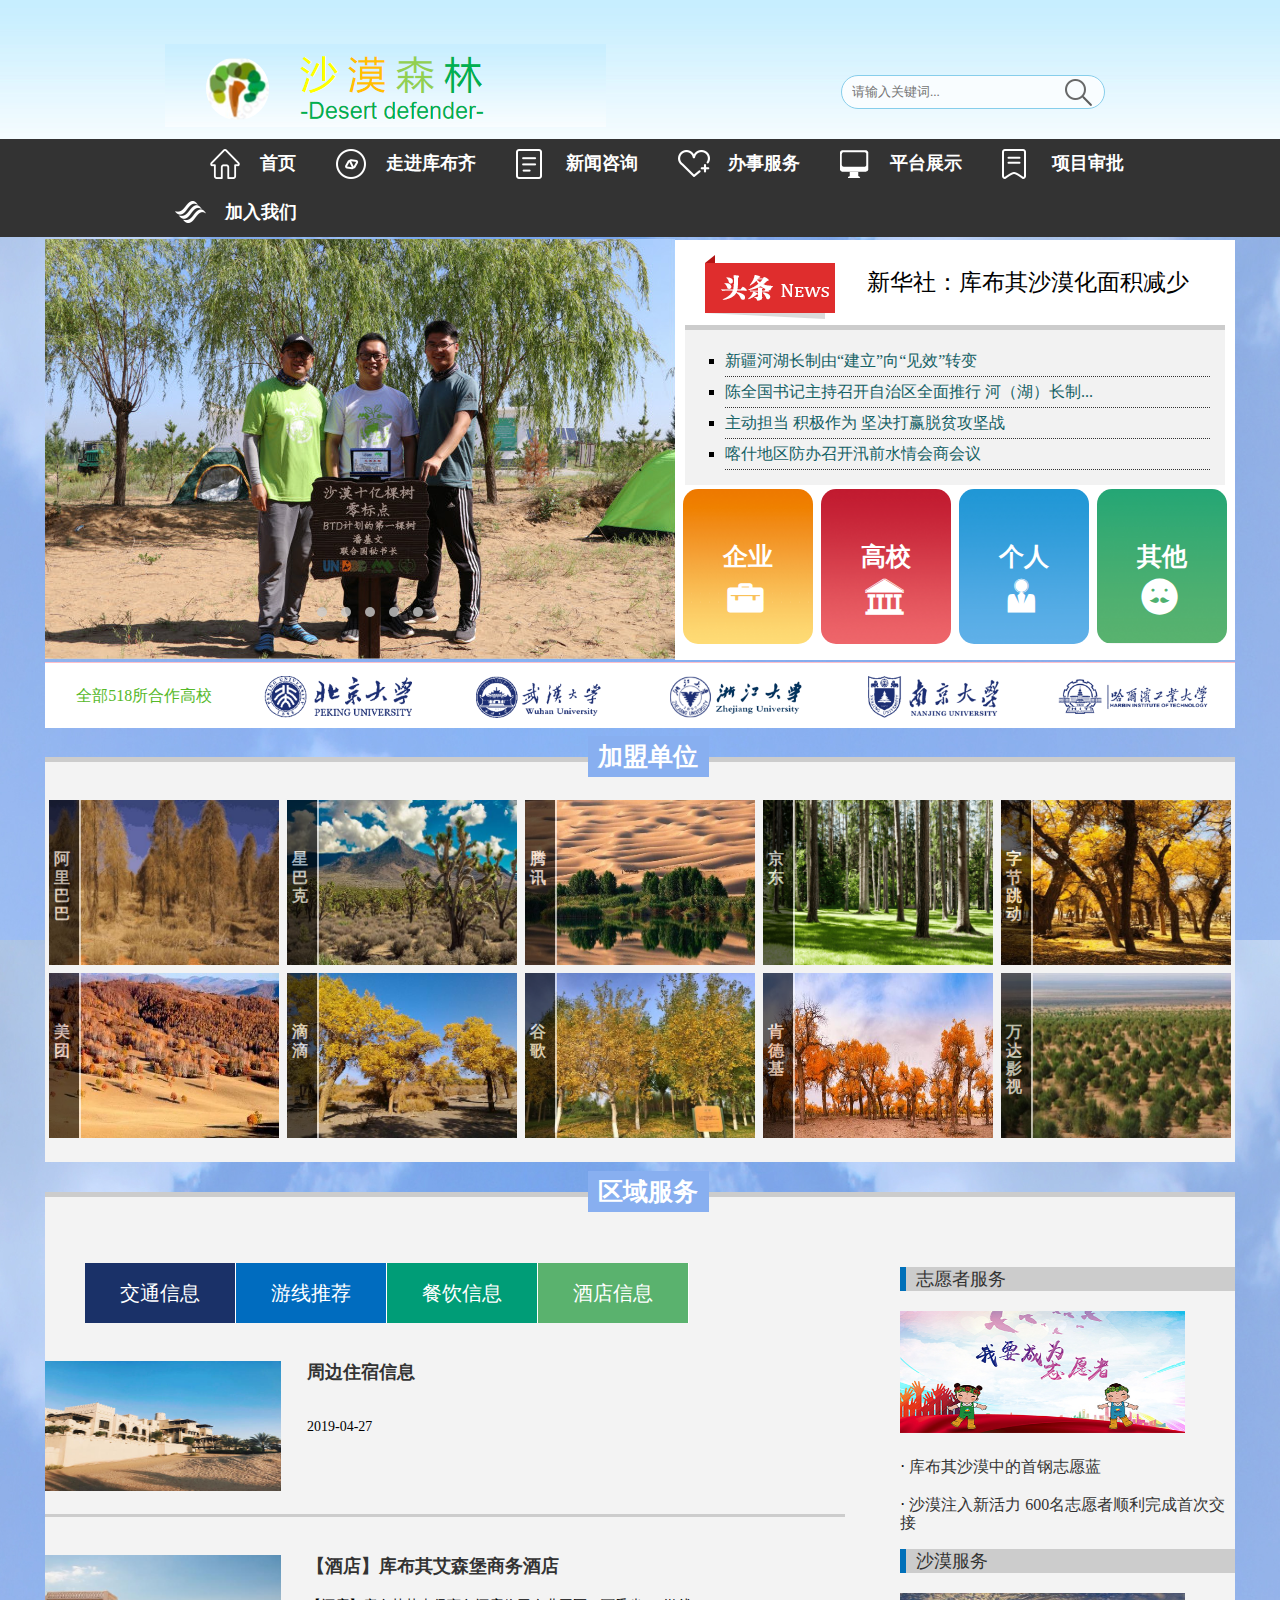
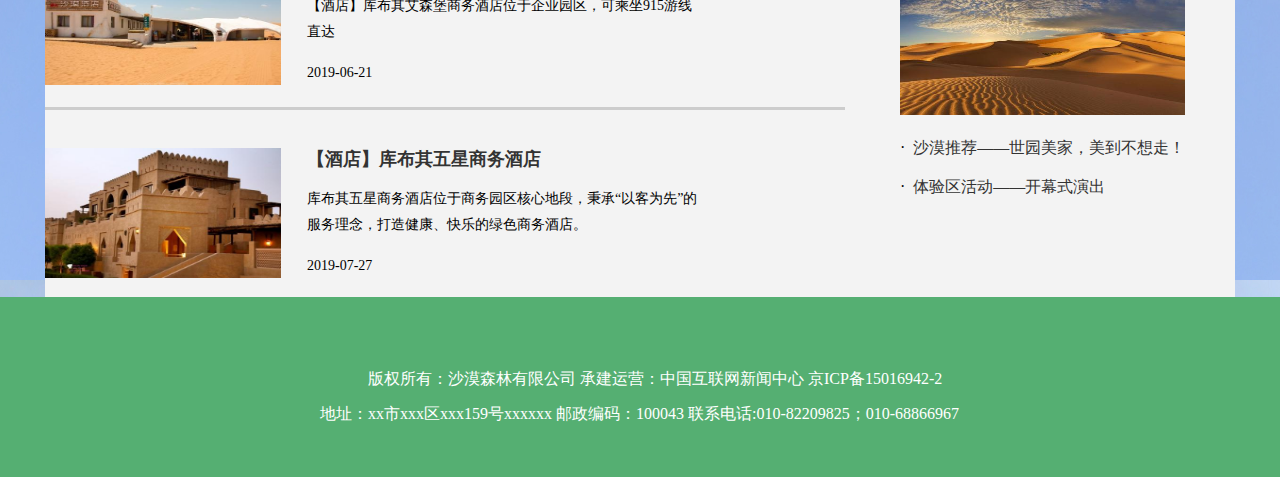
==== project2/index.html @ a98164f0 "提交代码 Signed-off-by: passerby139 <passerby18@163.com>" ====
<!DOCTYPE html>
<html lang="en">
<head>
	<meta charset="UTF-8">
	<title>沙漠森林!--官方网站</title>
	<link rel="shortcut icon" href="tree1.ico"/>
	<link rel="stylesheet" href="css/index.css">
	<link rel="stylesheet" href="css/normalize.css">
	<link rel="stylesheet" href="css/base.css">
</head>
<body style="background:url(image/top.png);">
<!--顶部开始-->
	<div>
		<div class="nav_1">
			<div class="logo">
				<h1>
					<a href="#" title="沙漠森林">沙漠森林
					</a>
				</h1>
			</div>
			<div class="search">
				<input type="text" placeholder="请输入关键词...">
				<button></button>
			</div>
		</div>
		<div class="nav_bar">
			<ul>
			  <li><a class="icon_1" href="#home" style="margin-left:35px;">首页</a></li>
			  <li><a class="icon_5" href="#home">走进库布齐</a></li>
			  <li><a class="icon_2" href="#news">新闻咨询</a></li>
			  <li><a class="icon_3" href="#contact">办事服务</a></li>
			  <li><a class="icon_4" href="#about">平台展示</a></li>
			  <li><a class="icon_6" href="#about">项目审批</a></li>
			  <li><a class="icon_7" href="#about">加入我们</a></li>
			</ul>
		</div>
	</div>
<!--主板开始-->
	<div class="type" style="margin-bottom:30px;">
		<div class="left_body">
			<ul class="gundong">
				<li class="">
					<a href="#"></a>
					<img src="image/kbq3.jpg" alt="">
				</li>
				<li class="hide">
					<a href="#"></a>
					<img src="image/kbq6.3.jpg" alt="">
				</li>
				<li class="hide">
					<a href="#"></a>
					<img src="image/kbq2.1.jpg" alt="">
				</li>
				<li class="hide">
					<a href="#"></a>
					<img src="image/kbq4.2.jpg" alt="">
				</li>
				<li class="hide">
					<a href="#"></a>
					<img src="image/kbq7.1.jpg" alt="">
				</li>
			</ul>
			<ul class="dian">
				<li  class="nbplus">&nbsp;</li> 
				<li  class="nbplus">&nbsp;</li>
				<li  class="nbplus">&nbsp;</li> 
				<li  class="nbplus">&nbsp;</li>
				<li  class="nbplus">&nbsp;</li>
			</ul> 
		</div>
		<div class="right_body">
			<div class="hand">
				<img src="image/tt-bg.png" alt="">
				<a href="#">新华社：库布其沙漠化面积减少</a>
			</div>
			<div class="new">
				<ul>
					<li><a href="#">新疆河湖长制由“建立”向“见效”转变</a></li>
					<li><a href="#">陈全国书记主持召开自治区全面推行 河（湖）长制...</a></li>
					<li><a href="#">主动担当 积极作为 坚决打赢脱贫攻坚战</a></li>
					<li><a href="#">喀什地区防办召开汛前水情会商会议</a></li>
				</ul>
			</div>
			<ul class="picture">
				<li><a href="#" class="picture1"><i></i>企业</a></li>
				<li><a href="#" class="picture2"><i></i>高校</a></li>
				<li><a href="#" class="picture3"><i></i>个人</a></li>
				<li><a href="#" class="picture4"><i></i>其他</a></li>
			</ul><i></i>
		</div>
		<div class="bottom_body">
			<ul>
				<li style="margin-left:-40px;"><a href="#">全部518所合作高校</a></li>
				<li><a href="#"><img src="image/bj.png" alt="" width="150px"></a></li>
				<li><a href="#"><img src="image/wh.png" alt="" width="150px"></a></li>
				<li><a href="#"><img src="image/zj.png" alt="" width="150px"></a></li>
				<li><a href="#"><img src="image/nj.png" alt="" width="150px"></a></li>
				<li><a href="#"><img src="image/hrb.png" alt="" width="150px"></a></li>
			</ul>
		</div>
	</div>
	
	<div class="jmqy type"> 
		<h1>加盟单位</h1>
		<ul class="shop">
			<li>
				<img src="image/shop1.jpg" alt="" width="230" height="165">
				<a href="#"></a>
				<div class="shadow">
					<span>阿里巴巴</span>
					<div class="hide">
						<img src="image/albb.jpg" alt="" width="100">
						<p>总植树面积达:30公顷</p>
						<p>减少沙漠化面积:35公顷..</p>
					</div>
				</div>
			</li>
			<li>
				<img src="image/shop9.jpg" alt="" width="230" height="165">
				<a href="#"></a>
				<div class="shadow">
					<span>星巴克</span>
					<div class="hide">
						<img src="image/xbk1.jpg" alt="" width="90">
						<p>总植树面积达:30公顷</p>
						<p>减少沙漠化面积:35公顷..</p>
					</div>
				</div>
			</li>
			<li>
				<img src="image/shop10.jpg" alt="" width="230" height="165">
				<a href="#"></a>
				<div class="shadow">
					<span>腾讯</span>
					<div class="hide">
						<img src="image/tx.jpg" alt="" width="100">
						<p>总植树面积达:30公顷</p>
						<p>减少沙漠化面积:35公顷..</p>
					</div>
				</div>
			</li>
			<li>
				<img src="image/shop2.jpg" alt="" width="230" height="165">
				<a href="#"></a>
				<div class="shadow">
					<span>京东</span>
					<div class="hide">
						<img src="image/jd.jpg" alt="" width="100">
						<p>总植树面积达:30公顷</p>
						<p>减少沙漠化面积:35公顷..</p>
					</div>
				</div>
			</li>
			<li>
				<img src="image/shop3.jpg" alt="" width="230" height="165">
				<a href="#"></a>
				<div class="shadow">
					<span>字节跳动</span>
					<div class="hide">
						<img src="image/zjtd.jpg" alt="" width="80">
						<p>总植树面积达:30公顷</p>
						<p>减少沙漠化面积:35公顷..</p>
					</div>
				</div>
			</li>
			<li>
				<img src="image/shop4.jpg" alt="" width="230" height="165">
				<a href="#"></a>
				<div class="shadow">
					<span>美团</span>
					<div class="hide">
						<img src="image/mt.jpg" alt="" width="100">
						<p>总植树面积达:30公顷</p>
						<p>减少沙漠化面积:35公顷..</p>
					</div>
				</div>
			</li>
			<li>
				<img src="image/shop5.jpg" alt="" width="230" height="165">
				<a href="#"></a>
				<div class="shadow">
					<span>滴滴</span>
					<div class="hide">
						<img src="image/dd.jpg" alt="" width="100">
						<p>总植树面积达:30公顷</p>
						<p>减少沙漠化面积:35公顷..</p>
					</div>
				</div>
			</li>
			<li>
				<img src="image/shop6.jpg" alt="" width="230" height="165">
				<a href="#"></a>
				<div class="shadow">
					<span>谷歌</span>
					<div class="hide">
						<img src="image/gg.jpg" alt="" width="100">
						<p>总植树面积达:30公顷</p>
						<p>减少沙漠化面积:35公顷..</p>
					</div>
				</div>
			</li>
			<li>
				<img src="image/shop7.jpg" alt="" width="230" height="165">
				<a href="#"></a>
				<div class="shadow">
					<span>肯德基</span>
					<div class="hide">
						<img src="image/kdj.jpg" alt="" width="100">
						<p>总植树面积达:30公顷</p>
						<p>减少沙漠化面积:35公顷..</p>
					</div>
				</div>
			</li>
			<li>
				<img src="image/shop8.jpg" alt="" width="230" height="165">
				<a href="#"></a>
				<div class="shadow">
					<span>万达影视</span>
					<div class="hide">
						<img src="image/wd.jpg" alt="" width="100">
						<p>总植树面积达:30公顷</p>
						<p>减少沙漠化面积:35公顷..</p>
					</div>
				</div>
			</li>
		</ul>
	</div>
	<div class="jmqy type qufw"> 
		<h1>区域服务</h1>
		<div class="qu_left">
			<ul>
				<li class="ql1 lll" >交通信息</li>
				<li class="ql2 lll" >游线推荐</li>
				<li class="ql3 lll" >餐饮信息</li>
				<li class="ql4 lll" >酒店信息</li>
			</ul>
		<div class="quyu">
 <!--交通开始-->
			<div class="jt hide">
				<div class="d4_back"> 
					<div class="d4_img">
						<a href="#">
							<img src="image/tq.jpg" width="236" height="130" border="0">
						</a>
					</div> 
					<div class="d4_tit"><a href="http://syh.weather.com.cn/">世园天气</a></div> 
					<div class="d4_text">为游人提供出行气象服务</div> <div class="d4_time">2019-04-27</div>
	 			</div>

	 			<div class="d4_back"> 
					<div class="d4_img">
						<a href="#">
							<img src="image/jt.jpg" width="236" height="130" border="0">
						</a>
					</div> 
					<div class="d4_tit"><a href="http://syh.weather.com.cn/">世园交通攻略</a></div> 
					<div class="d4_text">多种出行方式供游人选择</div> <div class="d4_time">2019-06-21</div>
	 			</div>

	 			<div class="d4_back"> 
					<div class="d4_img">
						<a href="#">
							<img src="image/jt2.jpg" width="236" height="130" border="0">
						</a>
					</div> 
					<div class="d4_tit"><a href="http://syh.weather.com.cn/">常规公交出行方案</a></div> 
					<div class="d4_text">观众可乘坐常规公交线路919路、919快路由德胜门车站至延庆区东杏园站，换乘世园免费接驳公交前往园区。</div> <div class="d4_time">2019-07-27</div>
 				</div>
			</div>
 <!--游线开始-->
			<div class="yx hide ">
				<div class="d4_back"> 
					<div class="d4_img">
						<a href="http://syh.weather.com.cn/">
							<img src="image/youyuan.jpg" width="236" height="130" border="0">
						</a>
					</div> 
					<div class="d4_tit"><a href="image/youyuan,jpg">园区导览图</a></div> 
					<div class="d4_text">世园会园区地图</div> <div class="d4_time">2019-04-27</div>
	 			</div>

	 			<div class="d4_back"> 
					<div class="d4_img">
						<a href="http://syh.weather.com.cn/">
							<img src="image/youyuan.jpg" width="236" height="130" border="0">
						</a>
					</div> 
					<div class="d4_tit"><a href="http://syh.weather.com.cn/">游园攻略 | 从幼儿到青少年的专属游览路线</a></div> 
					<div class="d4_text">如在园内有其他需要帮助，可以拨打沙漠森林的热线电话：+86-10-864504017。</div> <div class="d4_time">2019-06-21</div>
	 			</div>

	 			<div class="d4_back"> 
					<div class="d4_img">
						<a href="http://syh.weather.com.cn/">
							<img src="image/jplx.jpg" width="236" height="130" border="0">
						</a>
					</div> 
					<div class="d4_tit"><a href="http://syh.weather.com.cn/">精品路线</a></div> 
					<div class="d4_text">路线：六号门区——企业园区——明星代言园区——个人体验园区（预计1小时50分钟）</div> <div class="d4_time">2019-07-27</div>
 				</div>
			</div>
 <!--餐饮开始-->
			<div class="cy hide">
				<div class="d4_back"> 
					<div class="d4_img">
						<a href="http://syh.weather.com.cn/">
							<img src="image/jianguo.jpg" width="236" height="130" border="0">
						</a>
					</div> 
					<div class="d4_tit"><a href="http://syh.weather.com.cn/">【美食】果园老农</a></div> 
					<div class="d4_text">公司成立以来立志打造“美味、自然、健康”的休闲零食第一品牌。</div> <div class="d4_time">2019-04-27</div>
	 			</div>

	 			<div class="d4_back"> 
					<div class="d4_img">
						<a href="http://syh.weather.com.cn/">
							<img src="image/yinpin.jpg" width="236" height="130" border="0">
						</a>
					</div> 
					<div class="d4_tit"><a href="http://syh.weather.com.cn/">【饮品】思慕果室</a></div> 
					<div class="d4_text">在综合类新鲜水果的基础上加入了鲜奶、酸奶、麦谷、钙片等多元化食材，成为全新创意果饮。</div> <div class="d4_time">2019-06-21</div>
	 			</div>

	 			<div class="d4_back"> 
					<div class="d4_img">
						<a href="http://syh.weather.com.cn/">
							<img src="image/putao.jpg" width="236" height="130" border="0">
						</a>
					</div> 
					<div class="d4_tit"><a href="http://syh.weather.com.cn/">【美食】葡萄园</a></div> 
					<div class="d4_text">葡萄园是至今库布其经营葡萄种植市场上最正宗的一家</div> <div class="d4_time">2019-07-27</div>
 				</div>
			</div>
 <!--酒店开始-->
			<div class="jd ">
				<div class="d4_back"> 
					<div class="d4_img">
						<a href="http://syh.weather.com.cn/">
							<img src="image/jd1.jpg" width="236" height="130" border="0">
						</a>
					</div> 
					<div class="d4_tit"><a href="http://syh.weather.com.cn/">周边住宿信息</a></div> 
					<div class="d4_text"></div> <div class="d4_time">2019-04-27</div>
	 			</div>

	 			<div class="d4_back"> 
					<div class="d4_img">
						<a href="http://syh.weather.com.cn/">
							<img src="image/jd2.jpg" width="236" height="130" border="0">
						</a>
					</div> 
					<div class="d4_tit"><a href="http://syh.weather.com.cn/">【酒店】库布其艾森堡商务酒店</a></div> 
					<div class="d4_text">【酒店】库布其艾森堡商务酒店位于企业园区，可乘坐915游线直达</div> <div class="d4_time">2019-06-21</div>
	 			</div>

	 			<div class="d4_back"> 
					<div class="d4_img">
						<a href="http://syh.weather.com.cn/">
							<img src="image/jd3.jpg" width="236" height="130" border="0">
						</a>
					</div> 
					<div class="d4_tit"><a href="http://syh.weather.com.cn/">【酒店】库布其五星商务酒店</a></div> 
					<div class="d4_text">库布其五星商务酒店位于商务园区核心地段，秉承“以客为先”的服务理念，打造健康、快乐的绿色商务酒店。</div> <div class="d4_time">2019-07-27</div>
 				</div>
			</div>
		</div>

		</div>
			
		<div class="qu_right">
			<div class="d4_rtit"> 
				<a href="http://www.horti-expo2019.com/node_8011392.htm">志愿者服务</a> 
			</div> 
			<div class="d4_rimg">
				<a href="http://www.bv2008.cn/zhuanti/expo2019/">
				<img src="image/zyz.jpg" width="285" height="122" border="0"></a>
			</div> 
			<div class="d4_li"> 
			<ul>
				<li>·&nbsp;<a href="http://www.horti-expo2019.com/2019-07/01/content_74939079.htm">库布其沙漠中的首钢志愿蓝</a></li>
				<li>·&nbsp;<a href="http://www.horti-expo2019.com/2019-05/07/content_74757994.htm">沙漠注入新活力 600名志愿者顺利完成首次交接</a></li>
			</ul> 
			</div> 
			<div class="d4_rtit"> 
				<a href="http://www.horti-expo2019.com/node_8011392.htm">沙漠服务</a> 
			</div> 
			<div class="d4_rimg">
				<a href="http://www.bv2008.cn/zhuanti/expo2019/">
				<img src="image/sm.jpg" width="285" height="122" border="0"></a>
			</div> 
			<div class="d4_li"> 
			<ul>
				<li>·&nbsp;<a href="http://www.horti-expo2019.com/2019-07/01/content_74939079.htm"> 沙漠推荐——世园美家，美到不想走！</a></li>
				<li>·&nbsp;<a href="http://www.horti-expo2019.com/2019-05/07/content_74757994.htm"> 体验区活动——开幕式演出</a></li>
			</ul> 
			</div> 

		</div>
	</div>


	<div class="bottom">
		<div class="text">
			<p style="margin-left:48px;">版权所有：沙漠森林有限公司 承建运营：中国互联网新闻中心 京ICP备15016942-2</p>
			<p>地址：xx市xxx区xxx159号xxxxxx 邮政编码：100043 联系电话:010-82209825；010-68866967</p>
		</div>
	</div>
	<script src="jquery-3.4.1.js"></script>
	<script>
		$('.nbplus').hover(function(){
			var target = $(this).index();
			$('.gundong').children().eq(target).removeClass('hide').siblings().addClass('hide');
		})
		


		$('.shadow').hover(function(){
			$(this).width('230px');
			$(this).find('div').removeClass('hide');
		})
		$('.shadow').mouseleave(function(){
			$(this).width('30px');
			$(this).find('div').addClass('hide');
		})



		$('.lll').hover(function(){
			var target = $(this).index();
			$('.quyu').children().eq(target).removeClass('hide').siblings().addClass('hide');
		})

		
	</script>
</body>
</html>
---- project2/css/index.css ----
.BODY {
	height: 700px;
	background-color: #651616;
}
.nav_1 {
	margin-top: 0;
	height: 150px;
	width: 100%;
	background: url(../image/sky4.jpg);
}
.logo a {
	display:inline-block;
	height: 83px;
	width: 441px;
	background:url(../image/logo.png) no-repeat center; 
	text-indent: -99999px;
	overflow: hidden;
	margin: 55px 0 0 165px;
}
.search {
	width: 100%;
	position:absolute;
	top:75px;
	right: 145px;
}
.search input{
	position:absolute;
	right: 30px;
	width: 250px;
	height: 30px;
	border: 1.5px solid skyblue;
	border-radius: 20px;
	padding-left: 10px;
	outline: none;
	font-size: 13px;
	color: #333;
	background-color: #F9FDFF;
}
.search button {
	height: 29px;
	width: 45px;
	border-radius: 20px;
	position:absolute;
	right:34px;
	top:3px;
	background: url(../image/search.png) no-repeat center;
	border: none;
	outline: none;
	cursor: pointer;
}
.nav_bar {
	width: 100%;
    background-color: #333;
    margin-bottom: 2px;
}
.nav_bar ul {
    list-style-type: none;
    margin: 0 0 0 165px;
    padding: 0;
    overflow: hidden;
}
.nav_bar li {
    float: left ;
}
.nav_bar li a {
    display: block;
    color: white;
    text-align: center;
    padding: 14px 30px 14px 60px;
    text-decoration: none;
    font-weight: 700;
    font-size: 18px;
    font-family: 微软雅黑；
}
.icon_1 {
	background: url(../image/ico1.png) 10px center no-repeat;
}
.icon_2 {
	background: url(../image/ico3.png) 10px center no-repeat;
}
.icon_3 {
	background: url(../image/ico5.png) 10px center no-repeat;
}
.icon_4 {
	background: url(../image/ico7.png) 10px center no-repeat;
}
.icon_5 {
	background: url(../image/ico2.png) 10px center no-repeat;
}
.icon_6 {
	background: url(../image/ico4.png) 10px center no-repeat;
}
.icon_7 {
	background: url(../image/ico6.png) 10px center no-repeat;
}
.nav_bar li a:hover {
    background-color: #111;
}
.left_body {
	position: relative;
}
.dian {
    position: absolute;
    bottom: 30px;
    left: 232px;
    z-index: 1;
}
.dian li {
    float: left;
    width: 10px;
    margin-right: 14px;	
    color: #FFF;
    cursor: pointer;
    height: 10px;
    text-align: center;
    line-height: 10px;
    background-color: #ccc;
    border-radius: 10px;
    opacity: 0.8;
    list-style: none;
}
.dian li:hover {
    background-color: #000;
    opacity: 1;
}
.gundong {
	background-color: pink;
	width: 590px;
	height: 420px;
	margin: 0;
	position: relative;
	display: inline-block;
}
.gundong li {
	cursor: pointer;
	margin-left:-40px;
	float: left;
}
.right_body {
	width: 560px;
	height: 420px;
	margin-top: -423px;
	background-color: #fff;
	float: right;
	position: relative;
}
.right_body img {
	margin:15px 0 0 30px;
}
.hand a {
	display: inline-block;
	height: 50px;
	width: 385px;
	position: absolute;
	top: 18px;
	font-size: 23px;
	font-weight: 500;
	text-align: center;
	color: #000;
	line-height: 50px;
	font-family: 微软雅黑;
}
.new {
	width: 540px;
	position: absolute;
	height: 155px;
	background-color: #F2F2F2;
	border-top: 5px solid #ccc;
	margin-left: 10px;
}
.new li {
	height: 30px;
	width: 485px;
	border-bottom: 1px dotted #333;
	list-style: square!important;
}
.new a {
	font-size: 16px;
	color: #156165;
	line-height: 30px;
}
.picture {
	height: 155px;
	width: 560px;
	position: absolute;
	bottom: 0;
	padding: 0 0 0 0!important;
}
.picture li {
	float: left;
}
.picture a {
	display: inline-block;
	height: 155px;
	width: 130px;
	border-radius: 15px;
	color: #fff;
	font-size: 25px;
	font-weight: 700;
	text-align: center;
	line-height: 135px;
}
.picture i {
	font-family:"icomoon";
	font-style:normal;
	width:15px;
	height:15px;
	font-size:35px;
	position:absolute;
	right:70px;
	top:40px;
	color: #fff;
}
.picture1 {
	background:url(../image/pic1.png);
	margin:0 8px 0;
	position:relative;
}
.picture2 {
	background:url(../image/pic3.png);
	margin:0 8px 0 0;
	position:relative;
}
.picture3 {
	background:url(../image/pic2.png);
	margin:0 8px 0 0;
	position:relative;
}
.picture4 {
	background:url(../image/pic4.png);
	position:relative;
}
.bottom_body {
	margin-top:-17px; 
	height: 65px;
	background-color: pink;
}
.bottom_body li {
	float: left;
}
.bottom_body a {
	width: 198.3px;
	height: 65px;
	background-color: #fff;
	display: inline-block;
	position: relative;
	color: #56B929;
	text-align: center;
	line-height: 65px;
}
.bottom_body img {
	position: absolute;
	top: 50%;
	left: 50%;
	margin-top: -20px;
	margin-left: -78px;
}
.jmqy {
	height: 350px;
	margin-top: 50px;
	border-top: 5px solid #ccc;
	background-color: #f3f3f3;              /*背景色*/
	position: relative;
	padding-top: 50px;
}
.shop {
	position: absolute;
	top: 18px;
	left: -40px;
}
.shop li {
	float: left;
	display: inline-block;
	width: 230px;
	height: 165px;
	margin: 4px;
	background-color: #216165;
	position: relative;
}
.shop li a {
	background-color: #265115;
}
.shop img {
	z-index: 9;
}
.jmqy h1 {
	height: 35px;
	width:105px;
	padding: 3px 6px 3px 10px ;
	font-size: 25px;
	line-height: 35px;
	position: absolute;
	background-color: #88AFF0;
	top:-18px;
	left: 50%;
	margin-left: -52px;
	color: #fff;
	font-weight: 700;
}
.shadow {
	width: 30px;
	height: 165px;
	background-color: #000;
	position: absolute;
	top: 0px;
	opacity: 0.6;
	z-index: 10;
	transition:width 2s;
	-webkit-transition:width 1s; /* Safari */
}
.shadow span {
	display: inline-block;
	width: 25px;
	height: 115px;
	color: #fff;
	font-weight: 700;
	padding: 50px 0 0 5px;
	border-right:2px solid  #fff;
	cursor: pointer;
}

.shadow div {
	position: absolute;
	top:10px;
	left: 45px;
	color: #fff;
	font-size: 14px;
}
.qufw {
	margin-top: 30px!important;
	height: 650px!important;
}
.qu_left {
	display: inline-block;
	width:800px;
}
.qu_right {
	display: inline-block;
	width: 335px;
	height: 645px;
	margin-top: 20px;
	float: right;
}
.qu_left ul {
	overflow: hidden;
}
.qu_left li {
	float: left;
	width:150px;
	height: 60px;
	border-right:1px solid #fff;
	line-height: 60px;
	font-size: 20px;
	text-align: center;
	color: #fff;
	cursor: pointer;
}
.ql1 {
	background-color: #1A3168;
}
.ql2 {
	background-color: #006CBF;
}
.ql3 {
	background-color: #009D77;
}
.ql4 {
	background-color: #5AB26E;
}
.d4_back {
    overflow: hidden;
    border-bottom: 3px solid #ccc;
    margin: 20px 0 0 0;
}
.d4_back .d4_img {
    width: 236px;
    padding: 18px 0;
    float: left;
    margin-right: 26px;
}
.d4_back .d4_tit {
    width: 398px;
    float: left;
    padding-top: 16px;
    font-size: 18px;
    line-height: 26px;
    font-weight: bold;
    margin-bottom: 14px;
}
.d4_back .d4_tit a {
	color: #333!important;
}
.d4_back .d4_text {
    width: 398px;
    float: left;
    font-size: 14px;
    line-height: 26px;
}
.d4_back .d4_time {
    width: 398px;
    float: left;
    font-size: 14px;
    margin-top: 20px;
}
.d4_rtit {
    line-height: 24px;
    padding-left: 10px;
    font-size: 18px;
    border-left: solid 6px #0070b9;
    background-color: #ccc;
    margin-bottom: 20px;
}
.d4_rtit a {
	color: #333!important;
}
.d4_li li {
    overflow: hidden;
    margin-top: 20px;
    margin-bottom: 10px;
    margin-left: -40px;
}
.d4_li a {
	color: #333!important;
	font-weight: 350;
}
.bottom {
	width: 100%;
	height: 180px;
	background-color: #55AF72;
	position: relative;
}
.text {
	position: absolute;
	top: 50%;
	left: 50%;
	margin-left: -320px;
	margin-top: -33px;
}
.text p {
	color: #fff;
	font-size: 600;
	font-size: 16px;
}
---- project2/css/base.css ----
@font-face {
  font-family: 'icomoon';
  src:  url('../fonts/icomoon.eot?q7a1t3');
  src:  url('../fonts/icomoon.eot?q7a1t3#iefix') format('embedded-opentype'),
    url('../fonts/icomoon.ttf?q7a1t3') format('truetype'),
    url('../fonts/icomoon.woff?q7a1t3') format('woff'),
    url('../fonts/icomoon.svg?q7a1t3#icomoon') format('svg');
  font-weight: normal;
  font-style: normal;
}
.type {
	width: 1190px;
	margin:auto;
	position: relative;
}
li {
	list-style: none!important;
}
a {
	text-decoration: none;
}
* {
	font-family: 微软雅黑；
}
.hide {
	display: none;
}
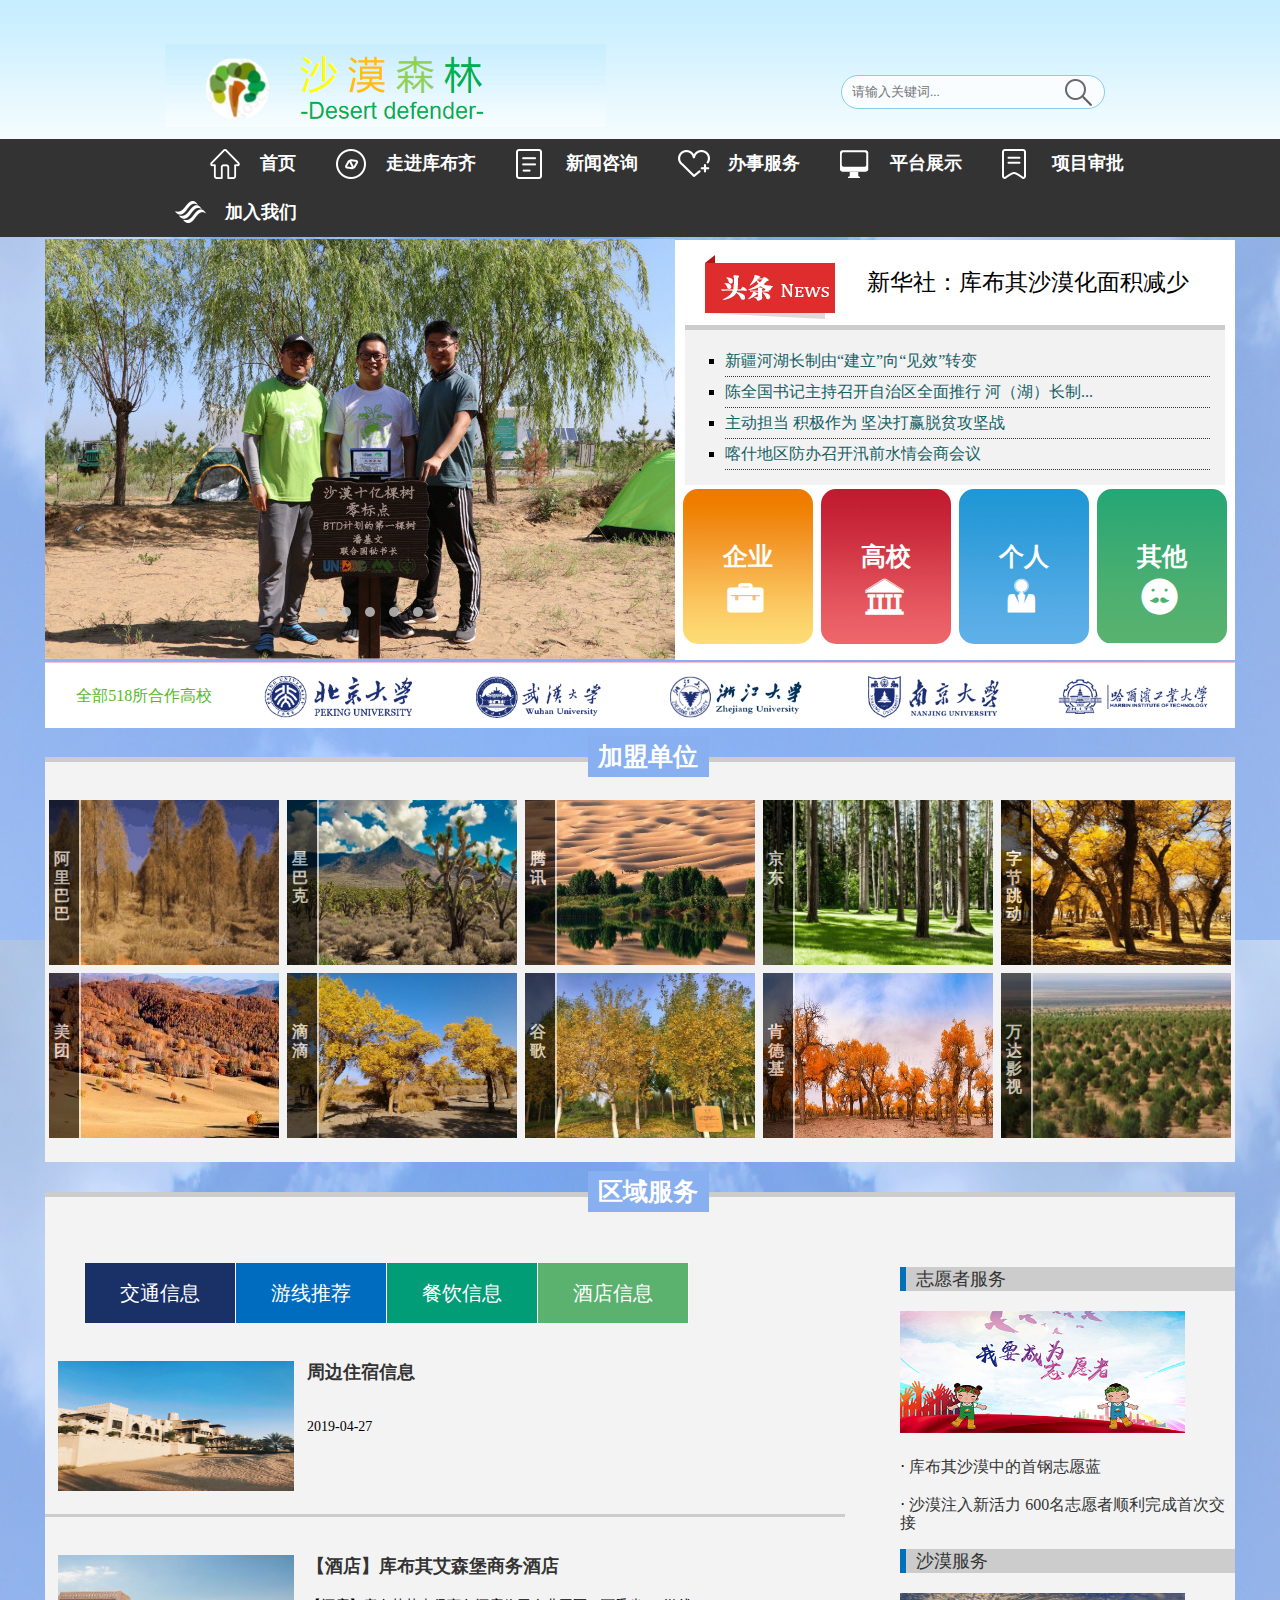
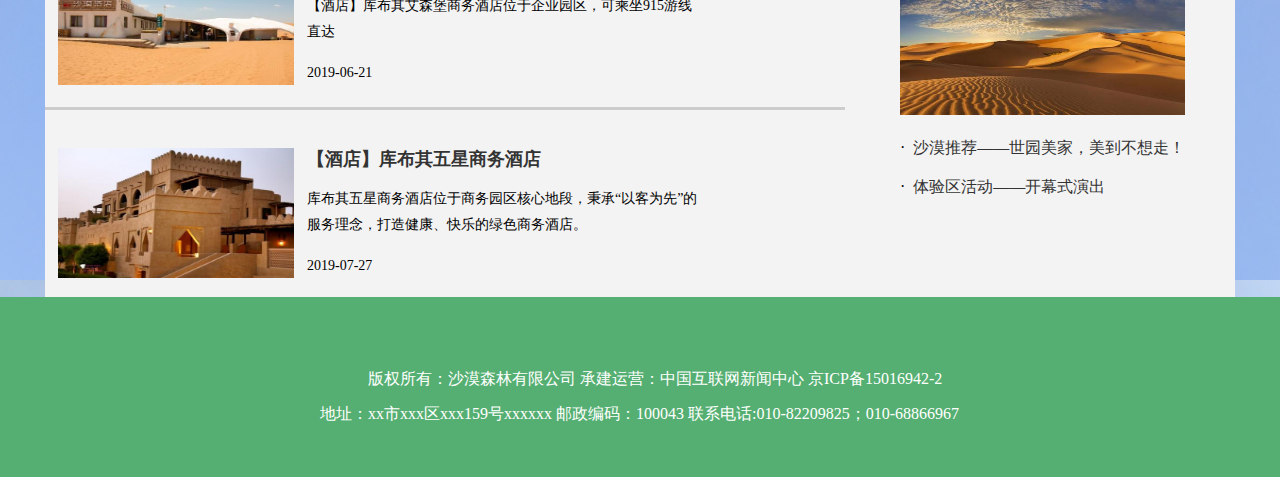
==== commit 0f11e51b: "上传作品" ====
--- a/project2/index.html
+++ b/project2/index.html
@@ -18,6 +18,7 @@
 					</a>
 				</h1>
 			</div>
+			
 			<div class="search">
 				<input type="text" placeholder="请输入关键词...">
 				<button></button>
@@ -36,38 +37,39 @@
 		</div>
 	</div>
 <!--主板开始-->
-	<div class="type" style="margin-bottom:30px;">
-		<div class="left_body">
-			<ul class="gundong">
-				<li class="">
+	<div class="type c-banner" style="margin-bottom:30px;">
+		<div class="left_body banner">
+			<ul class="gundong ">
+				<li class="" b="1">
 					<a href="#"></a>
-					<img src="image/kbq3.jpg" alt="">
+					<img src="image/kbq3.jpg" alt="First slide">
 				</li>
-				<li class="hide">
+				<li class="hide" b="2">
 					<a href="#"></a>
-					<img src="image/kbq6.3.jpg" alt="">
+					<img src="image/kbq6.3.jpg" alt="Second slide">
 				</li>
-				<li class="hide">
+				<li class="hide" b="3">
 					<a href="#"></a>
-					<img src="image/kbq2.1.jpg" alt="">
+					<img src="image/kbq2.1.jpg" alt="Third  slide">
 				</li>
-				<li class="hide">
+				<li class="hide" b="4">
 					<a href="#"></a>
-					<img src="image/kbq4.2.jpg" alt="">
+					<img src="image/kbq4.2.jpg" alt="Four slide">
 				</li>
-				<li class="hide">
+				<li class="hide" b="5">
 					<a href="#"></a>
-					<img src="image/kbq7.1.jpg" alt="">
+					<img src="image/kbq7.1.jpg" alt="Five slide">
 				</li>
 			</ul>
 			<ul class="dian">
-				<li  class="nbplus">&nbsp;</li> 
-				<li  class="nbplus">&nbsp;</li>
-				<li  class="nbplus">&nbsp;</li> 
-				<li  class="nbplus">&nbsp;</li>
-				<li  class="nbplus">&nbsp;</li>
+				<li  class="nbplus" jumpImg="1">&nbsp;</li> 
+				<li  class="nbplus" jumpImg="2">&nbsp;</li>
+				<li  class="nbplus" jumpImg="3">&nbsp;</li> 
+				<li  class="nbplus" jumpImg="4">&nbsp;</li>
+				<li  class="nbplus" jumpImg="5">&nbsp;</li>
 			</ul> 
 		</div>
+	<!--新闻开始-->
 		<div class="right_body">
 			<div class="hand">
 				<img src="image/tt-bg.png" alt="">
@@ -88,6 +90,7 @@
 				<li><a href="#" class="picture4"><i></i>其他</a></li>
 			</ul><i></i>
 		</div>
+	<!--合作高校-->
 		<div class="bottom_body">
 			<ul>
 				<li style="margin-left:-40px;"><a href="#">全部518所合作高校</a></li>
@@ -99,7 +102,7 @@
 			</ul>
 		</div>
 	</div>
-	
+<!--加盟单位开始-->	
 	<div class="jmqy type"> 
 		<h1>加盟单位</h1>
 		<ul class="shop">
@@ -225,10 +228,11 @@
 			</li>
 		</ul>
 	</div>
+<!--区域服务-->
 	<div class="jmqy type qufw"> 
 		<h1>区域服务</h1>
 		<div class="qu_left">
-			<ul>
+			<ul >
 				<li class="ql1 lll" >交通信息</li>
 				<li class="ql2 lll" >游线推荐</li>
 				<li class="ql3 lll" >餐饮信息</li>
@@ -236,7 +240,7 @@
 			</ul>
 		<div class="quyu">
  <!--交通开始-->
-			<div class="jt hide">
+			<div class="jt hide qy">
 				<div class="d4_back"> 
 					<div class="d4_img">
 						<a href="#">
@@ -268,7 +272,7 @@
  				</div>
 			</div>
  <!--游线开始-->
-			<div class="yx hide ">
+			<div class="yx hide qy ">
 				<div class="d4_back"> 
 					<div class="d4_img">
 						<a href="http://syh.weather.com.cn/">
@@ -282,7 +286,7 @@
 	 			<div class="d4_back"> 
 					<div class="d4_img">
 						<a href="http://syh.weather.com.cn/">
-							<img src="image/youyuan.jpg" width="236" height="130" border="0">
+							<img src="image/kbq1.jpg" width="236" height="130" border="0">
 						</a>
 					</div> 
 					<div class="d4_tit"><a href="http://syh.weather.com.cn/">游园攻略 | 从幼儿到青少年的专属游览路线</a></div> 
@@ -300,7 +304,7 @@
  				</div>
 			</div>
  <!--餐饮开始-->
-			<div class="cy hide">
+			<div class="cy hide qy">
 				<div class="d4_back"> 
 					<div class="d4_img">
 						<a href="http://syh.weather.com.cn/">
@@ -332,7 +336,7 @@
  				</div>
 			</div>
  <!--酒店开始-->
-			<div class="jd ">
+			<div class="jd qy ">
 				<div class="d4_back"> 
 					<div class="d4_img">
 						<a href="http://syh.weather.com.cn/">
@@ -397,23 +401,56 @@
 
 		</div>
 	</div>
-
-
+<!--我们的优势开始
+	<div class="index-row our-data" style="background-color:#ccc;margin-top:-30px;">
+    <div class="container">
+        <div class="row">
+            <div class="col-sm-12 main-title">
+                <h2 class="h1">我们的成绩</h2>
+
+                <h2>
+                    <small>2018年1月1日至2018年12月30日，我们的接待数据。</small>
+                </h2>
+            </div>
+            <div class="col-sm-3">
+                <div class="number-wrapper">
+                    <span id="sum-apply" class="run-number" data-to="240">18,397</span>
+                <h4 class="title">累计受理申请</h4>
+                </div>
+            </div>
+            <div class="col-sm-3">
+                <div class="number-wrapper">
+                    <span id="sum-rate" class="run-number" data-to="240">98.8</span>
+                <h4 class="title">综合通过率</h4>
+                </div>
+            </div>
+            <div class="col-sm-3">
+                <div class="number-wrapper">
+                    <span id="sum-urgent" class="run-number" data-to="240">3,273</span>
+                <h4 class="title">加急申请人数</h4>
+                </div>
+            </div>
+            <div class="col-sm-3">
+                <div class="number-wrapper">
+                    <span id="urgent-rate" class="run-number" data-to="240">100</span>
+                <h4 class="title">加急成功率</h4>
+                </div>
+            </div>
+        </div>
+    </div>
+	</div>-->
+<!--版权所有开始-->
 	<div class="bottom">
 		<div class="text">
 			<p style="margin-left:48px;">版权所有：沙漠森林有限公司 承建运营：中国互联网新闻中心 京ICP备15016942-2</p>
 			<p>地址：xx市xxx区xxx159号xxxxxx 邮政编码：100043 联系电话:010-82209825；010-68866967</p>
 		</div>
 	</div>
-	<script src="jquery-3.4.1.js"></script>
-	<script>
-		$('.nbplus').hover(function(){
-			var target = $(this).index();
-			$('.gundong').children().eq(target).removeClass('hide').siblings().addClass('hide');
-		})
-		
-
-
+<script src="js/jquery-3.4.1.js"></script>
+<script>
+
+
+//加盟企业窗口	
 		$('.shadow').hover(function(){
 			$(this).width('230px');
 			$(this).find('div').removeClass('hide');
@@ -430,7 +467,67 @@
 			$('.quyu').children().eq(target).removeClass('hide').siblings().addClass('hide');
 		})
 
+//主图轮播
+	var time=null;
+	//记录当前位子
+	var nexImg = 0;
+	//用于获取轮播图图片个数
+	var imgLength = $(".gundong li").length;
+
+	//页面加载
+	$(document).ready(function(){
+		// dynamicData();
+		//启动定时器,设置时间为3秒一次
+		time =setInterval(intervalImg,3000);
+	});
+
+	//轮播图
+	function intervalImg(){
+		if(nexImg<imgLength-1){
+			nexImg++;
+		}else{
+			nexImg=0;
+		}
 		
-	</script>
+		$(".gundong li").eq(nexImg).removeClass('hide').siblings().addClass('hide');
+	}
+
+
+	$('.nbplus').hover(function(){
+			var target = $(this).index();
+			$('.gundong').children().eq(target).removeClass('hide').siblings().addClass('hide');
+			nexImg=target;
+		})
+
+//功能轮播
+	var time1=null;
+	//记录当前位子
+	var nexImg1 = 0;
+	//用于获取轮播图图片个数
+	var imgLength1 = $(".quyu .qy").length;
+
+	//页面加载
+		// dynamicData();
+		//启动定时器,设置时间为3秒一次
+		time1 =setInterval(intervalImg1,3000);
+
+	//轮播图
+	function intervalImg1(){
+		if(nexImg1<imgLength1-1){
+			nexImg1++;
+		}else{
+			nexImg1=0;
+		}
+		
+		$(".quyu").children().eq(nexImg1).removeClass('hide').siblings().addClass('hide');
+	}
+
+
+	$('.111').hover(function(){
+			var target = $(this).index();
+			$('.quyu').children().eq(target).removeClass('hide').siblings().addClass('hide');
+			nexImg1=target;
+		})
+</script>
 </body>
 </html>--- a/project2/css/index.css
+++ b/project2/css/index.css
@@ -376,7 +376,8 @@
     width: 236px;
     padding: 18px 0;
     float: left;
-    margin-right: 26px;
+    margin-right: 13px;
+    margin-left:13px;
 }
 .d4_back .d4_tit {
     width: 398px;
@@ -440,4 +441,34 @@
 	color: #fff;
 	font-size: 600;
 	font-size: 16px;
+}
+.row {
+	position: relative;
+	height: 390px;
+}
+.h1 {
+	width: 185px;
+	height: 50px;
+	margin-left: 666px;
+	padding-top: 10px;
+	color: #fff;
+	font-weight: 700;
+	font-size: 35px;
+}
+.col-sm-12 small {
+	position: absolute;
+	left: 50%;
+	top:70px;
+	margin-left: -285px;
+	color: #fff;
+	font-size: 25px;
+}
+.col-sm-3 {
+	display: inline-block;
+	width: 379px;
+	height: 240px;
+	float: left;
+	margin-top: 50px;
+	text-align: center;
+	line-height: 240px;
 }--- a/project2/css/base.css
+++ b/project2/css/base.css
@@ -24,4 +24,36 @@
 }
 .hide {
 	display: none;
-}+}
+
+
+
+
+
+
+
+
+
+
+
+
+
+
+
+
+
+
+
+
+
+
+
+
+
+
+
+
+
+
+
+
